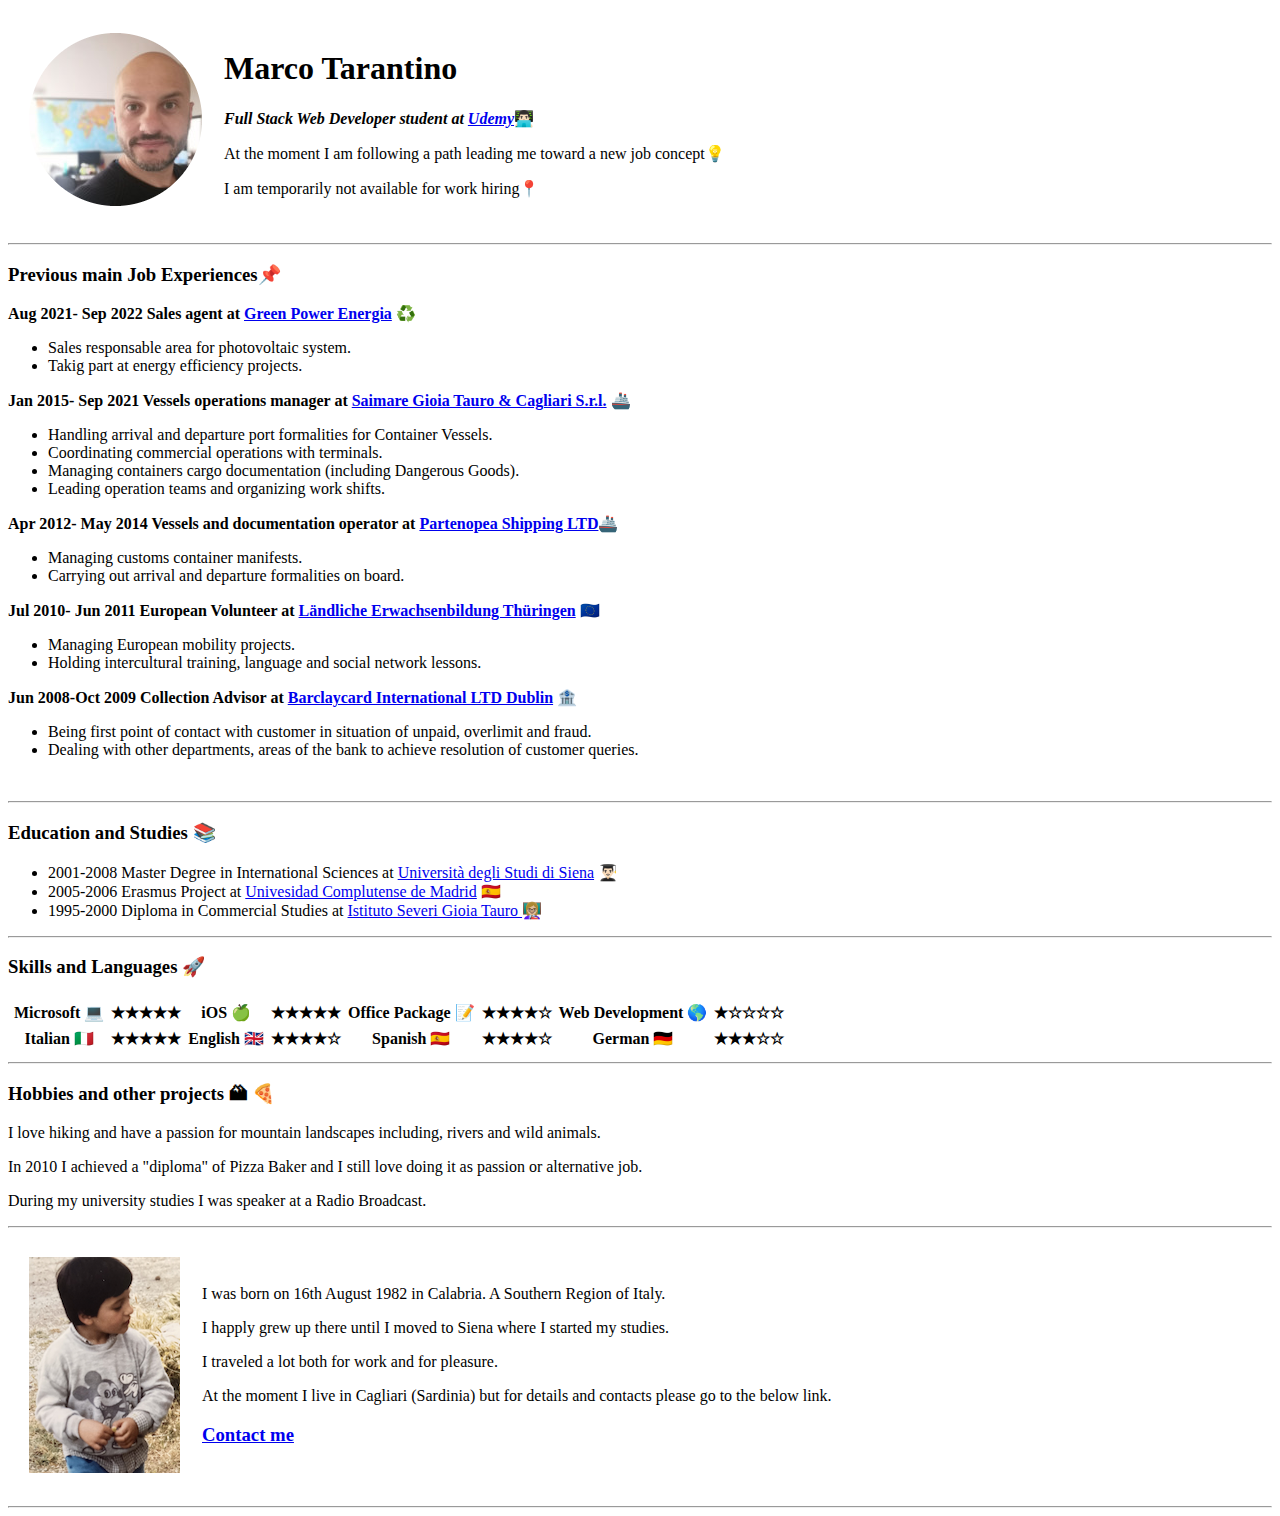
==== index.html @ ae59bee3 "Add files via upload" ====
<!DOCTYPE html>
<html lang="en" dir="ltr">

<head>

  <title>Marco Tarantino online CV EN</title>
</head>

<body>


  <table cellSpacing="20">
    <tr>
      <td><img src="marco-modified.png" alt="marco tarantino web developer student"></td>

      <td>
        <h1>Marco Tarantino</h1>
        <p><em><strong>Full Stack Web Developer student at <a href="www.udemy.com">Udemy</a></strong></em>👨🏻‍💻</p>
        <p>At the moment I am following a path leading me toward a new job concept💡</p>
        <p>I am temporarily not available for work hiring📍</p>
      </td>
    </tr>

  </table>
  <hr>
  <h3>Previous main Job Experiences📌</h3>
  <p><strong>Aug 2021- Sep 2022 Sales agent at <a href="https://www.greenpowerenergia.it/">Green Power Energia</a></strong> ♻️</p>
<ul>
  <li>Sales responsable area for photovoltaic system.</li>
  <li>Takig part at energy efficiency projects.</li>
</ul>
<p><strong>Jan 2015- Sep 2021 Vessels operations manager at <a href="https://www.saimare.com/societa/">Saimare Gioia Tauro & Cagliari S.r.l.</a> </strong>🚢</p>
<ul>
  <li>Handling arrival and departure port formalities for Container Vessels.</li>
  <li>Coordinating commercial operations with terminals.</li>
  <li>Managing containers cargo documentation (including Dangerous Goods).</li>
  <li>Leading operation teams and organizing work shifts.</li>
</ul>
<p><strong>Apr 2012- May 2014 Vessels and documentation operator at <a href="https://pslgroup.it/p/contatti.htm">Partenopea Shipping LTD</a></strong>🚢</p>
<ul>
  <li>Managing customs container manifests.</li>
  <li>Carrying out arrival and departure formalities on board.</li>
</ul>
<p><strong>Jul 2010- Jun 2011 European Volunteer at <a href="https://leb-th.de/">Ländliche Erwachsenbildung Thüringen</a></strong> 🇪🇺</p>
<ul>
  <li>Managing European mobility projects.</li>
  <li>Holding intercultural training, language and social network lessons.</li>
</ul>
<p><strong>Jun 2008-Oct 2009 Collection Advisor at <a href="https://international.barclays.com/">Barclaycard International LTD Dublin</a> 🏦</strong></p>
<ul>
  <li>Being first point of contact with customer in situation of unpaid, overlimit and fraud.</li>
  <li>Dealing with other departments, areas of the bank to achieve resolution of customer queries.</li>
</ul>
<br>
<hr>
<h3>Education and Studies 📚</h3>
<ul>
  <li>2001-2008 Master Degree in International Sciences at <a href="https://www.unisi.it/">Università degli Studi di Siena</a> 👨🏻‍🎓</li>
  <li>2005-2006 Erasmus Project at <a href="https://www.ucm.es/">Univesidad Complutense de Madrid</a> 🇪🇸</li>
  <li>1995-2000 Diploma in Commercial Studies at <a href="https://www.iisseveri.eu/">Istituto Severi Gioia Tauro </a> 👩🏼‍🏫</li>

</ul>
<hr>
<h3>Skills and Languages 🚀</h3>
<table cellSpacing ="5">
  <tr>
    <th>Microsoft 💻</th>
    <th>★★★★★</th>
    <th>iOS 🍏</th>
    <th>★★★★★</th>
    <th>Office Package 📝</th>
    <th>★★★★☆</th>
    <th>Web Development 🌎</th>
    <th>★☆☆☆☆</th>
  </tr>
  <tr>
    <th>Italian 🇮🇹</th>
    <th>★★★★★</th>
    <th>English 🇬🇧</th>
    <th>★★★★☆</th>
    <th>Spanish 🇪🇸</th>
    <th>★★★★☆</th>
    <th>German 🇩🇪</th>
    <th>★★★☆☆</th>
  </tr>
</table>
<hr>
<h3>Hobbies and other projects 🏔 🍕</h3>
<p>I love hiking and have a passion for mountain landscapes including, rivers and wild animals.</p>
<p>In 2010 I achieved a "diploma" of Pizza Baker and I still love doing it as passion or alternative job.</p>
<p>During my university studies I was speaker at a Radio Broadcast.</p>
<hr>
<table cellSpacing="20">
  <tr>
  <td><img src="bimbo.png" alt="bimbo"></td>
  <td>
    <p>I was born on 16th August 1982 in Calabria. A Southern Region of Italy.</p>
    <p>I happly grew up there until I moved to Siena where I started my studies.</p>
    <p>I traveled a lot both for work and for pleasure.</p>
    <p>At the moment I live in Cagliari (Sardinia) but for details and contacts please go to the below link.</p>
    <h3><a href="contact me.html">Contact me</a></h3>


  </td>
  </tr>

</table>
<hr>
</body>
</html>
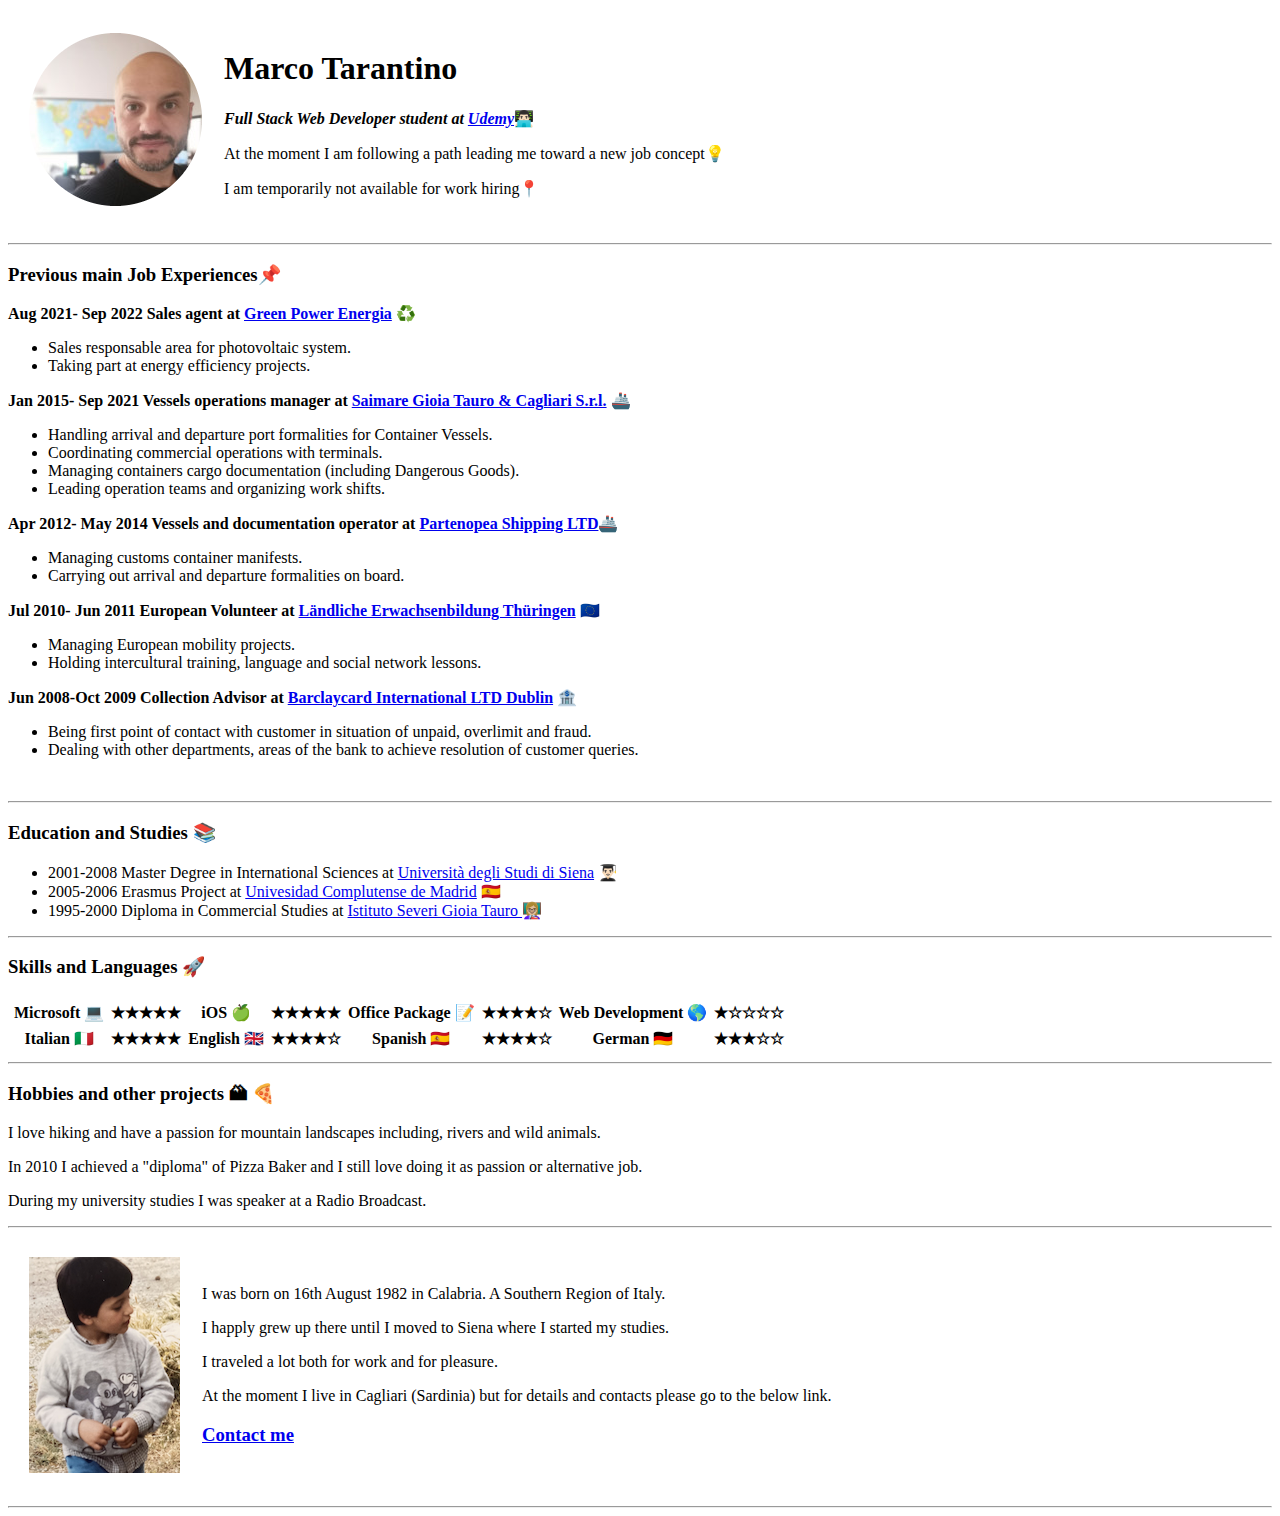
==== commit c6dc04bb: "Update index.html" ====
--- a/index.html
+++ b/index.html
@@ -27,7 +27,7 @@
   <p><strong>Aug 2021- Sep 2022 Sales agent at <a href="https://www.greenpowerenergia.it/">Green Power Energia</a></strong> ♻️</p>
 <ul>
   <li>Sales responsable area for photovoltaic system.</li>
-  <li>Takig part at energy efficiency projects.</li>
+  <li>Taking part at energy efficiency projects.</li>
 </ul>
 <p><strong>Jan 2015- Sep 2021 Vessels operations manager at <a href="https://www.saimare.com/societa/">Saimare Gioia Tauro & Cagliari S.r.l.</a> </strong>🚢</p>
 <ul>
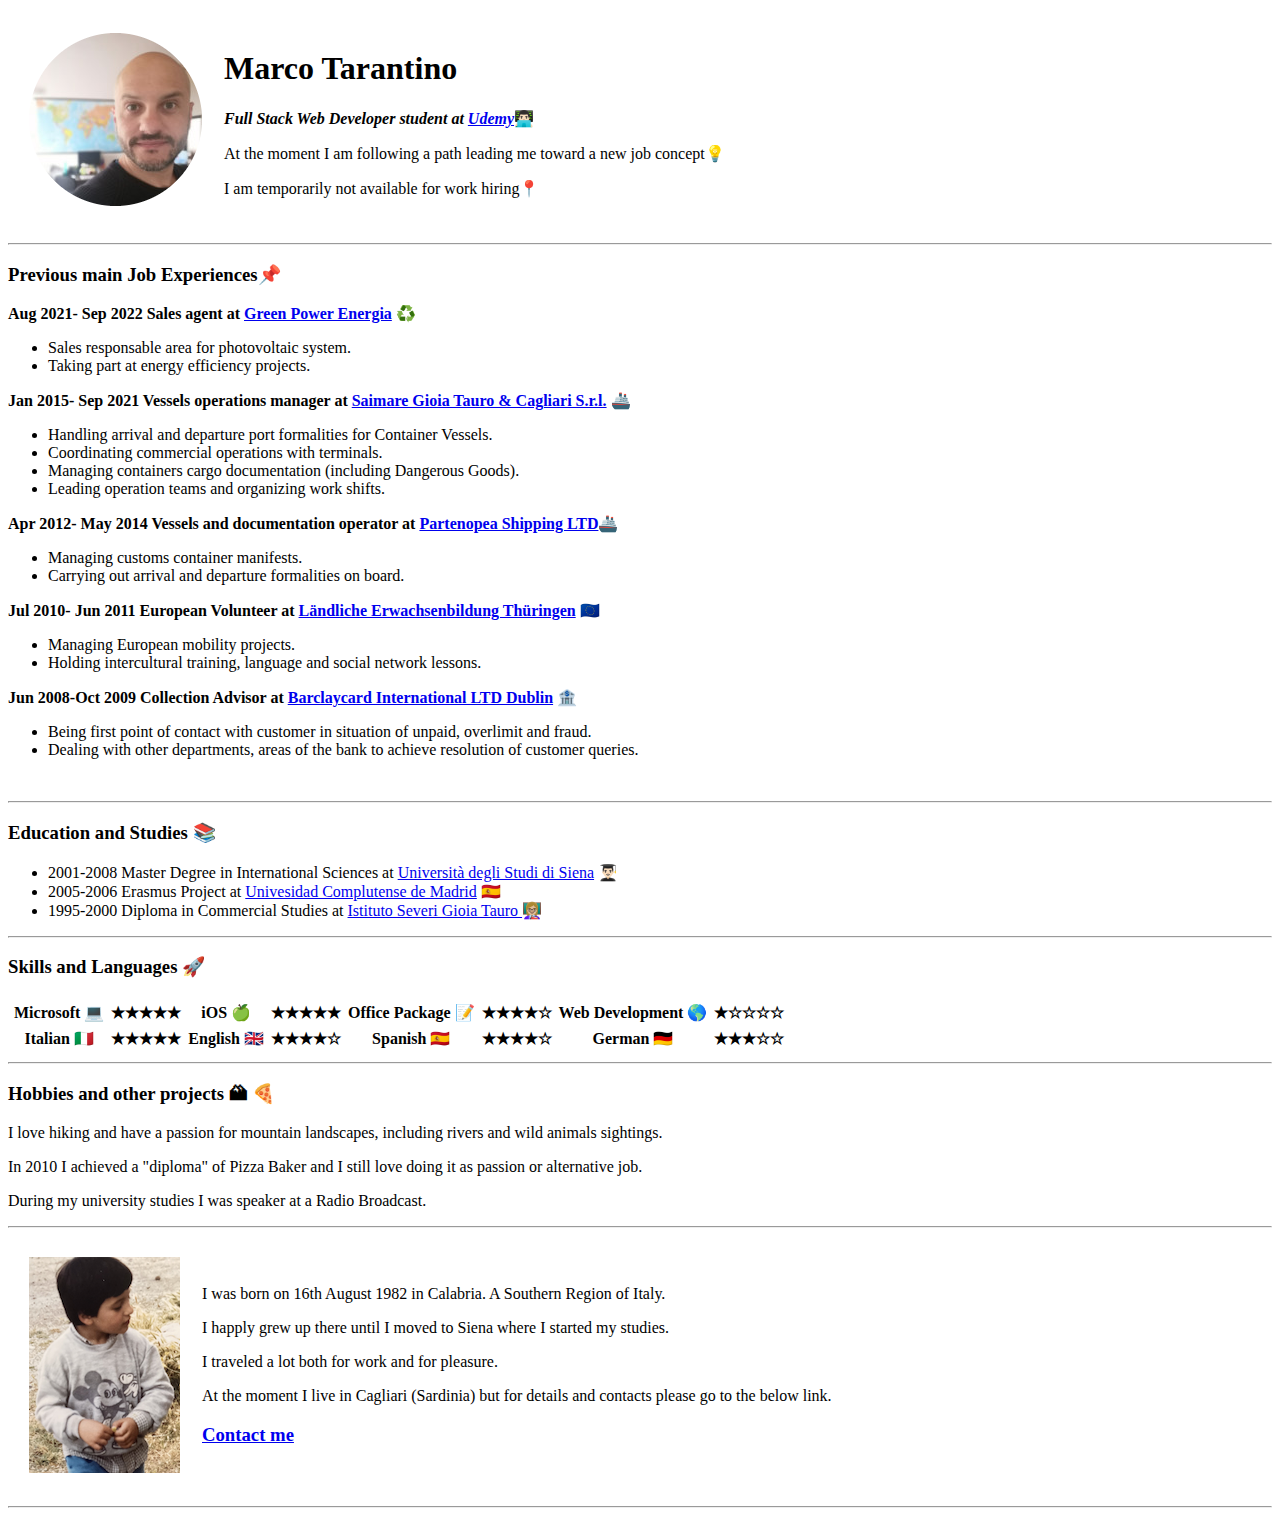
==== commit 11a4c78d: "Update index.html" ====
--- a/index.html
+++ b/index.html
@@ -86,7 +86,7 @@
 </table>
 <hr>
 <h3>Hobbies and other projects 🏔 🍕</h3>
-<p>I love hiking and have a passion for mountain landscapes including, rivers and wild animals.</p>
+<p>I love hiking and have a passion for mountain landscapes, including rivers and wild animals sightings.</p>
 <p>In 2010 I achieved a "diploma" of Pizza Baker and I still love doing it as passion or alternative job.</p>
 <p>During my university studies I was speaker at a Radio Broadcast.</p>
 <hr>
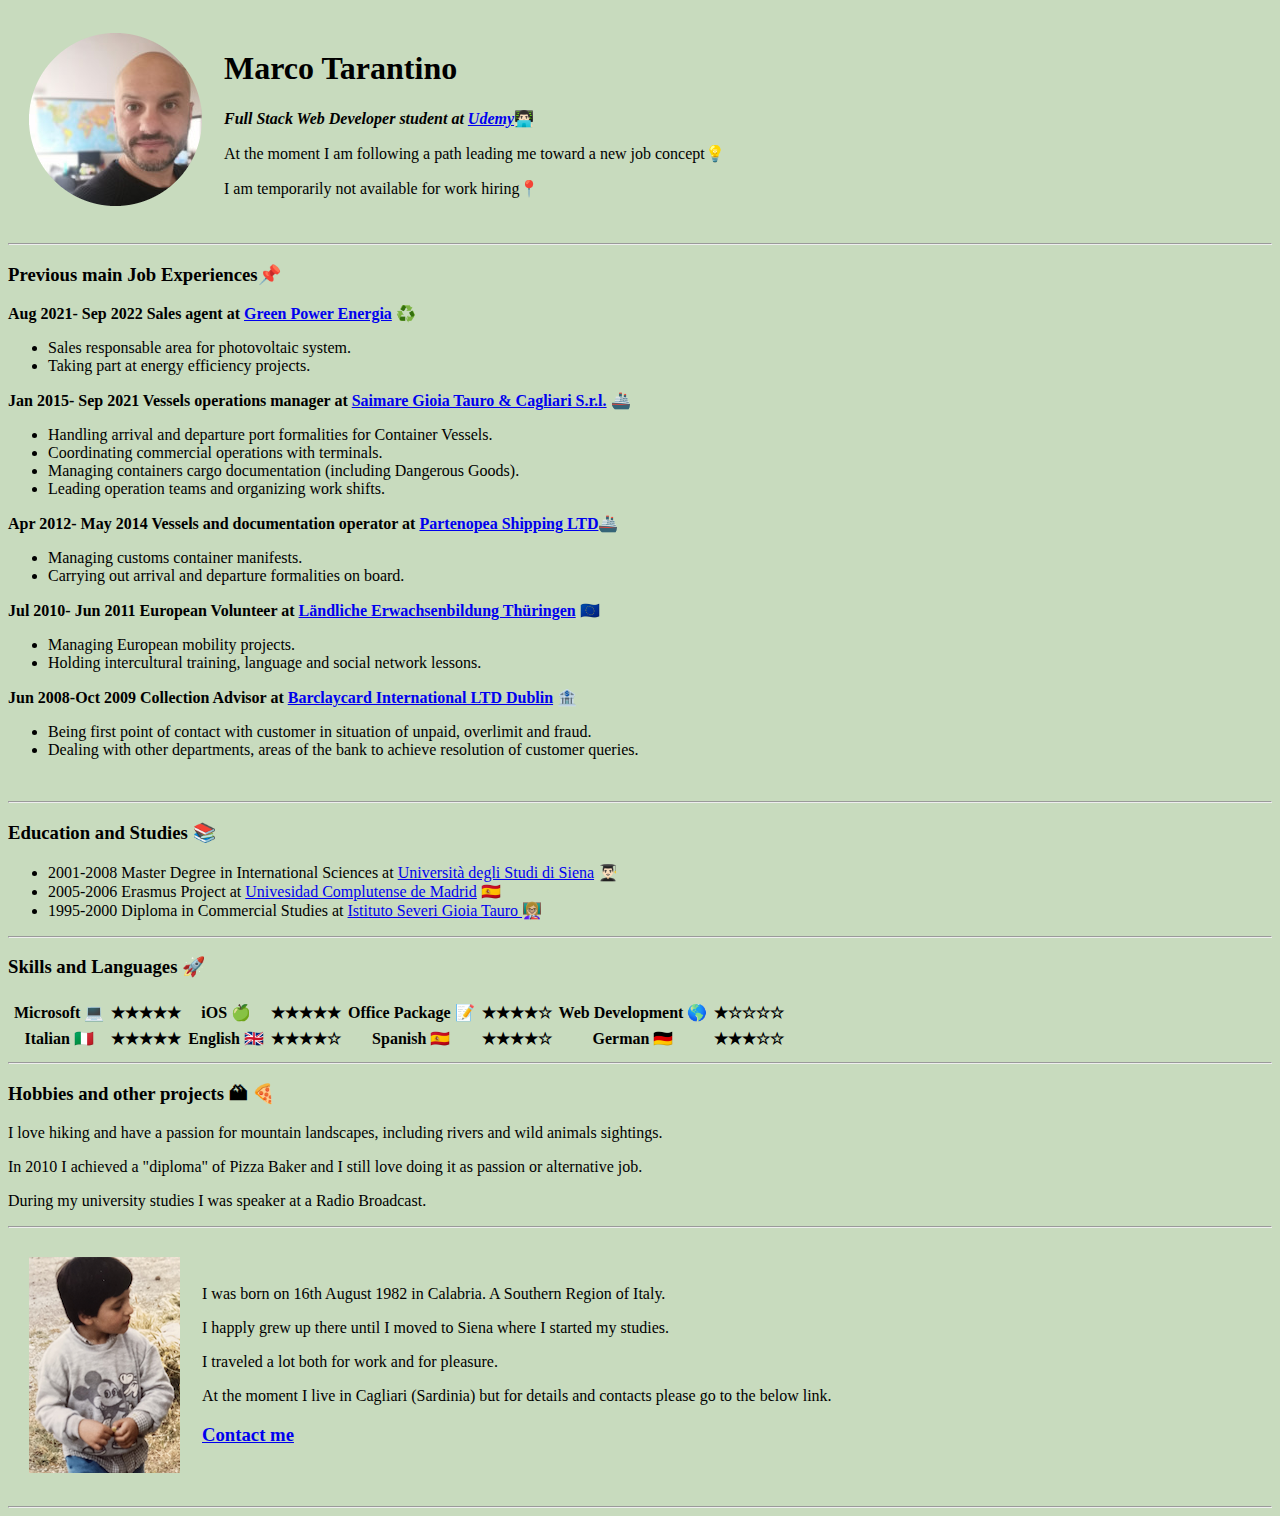
==== commit 287f49bc: "Update index.html" ====
--- a/index.html
+++ b/index.html
@@ -6,7 +6,7 @@
   <title>Marco Tarantino online CV EN</title>
 </head>
 
-<body>
+<body style="background-color: #C8DBBE";>
 
 
   <table cellSpacing="20">
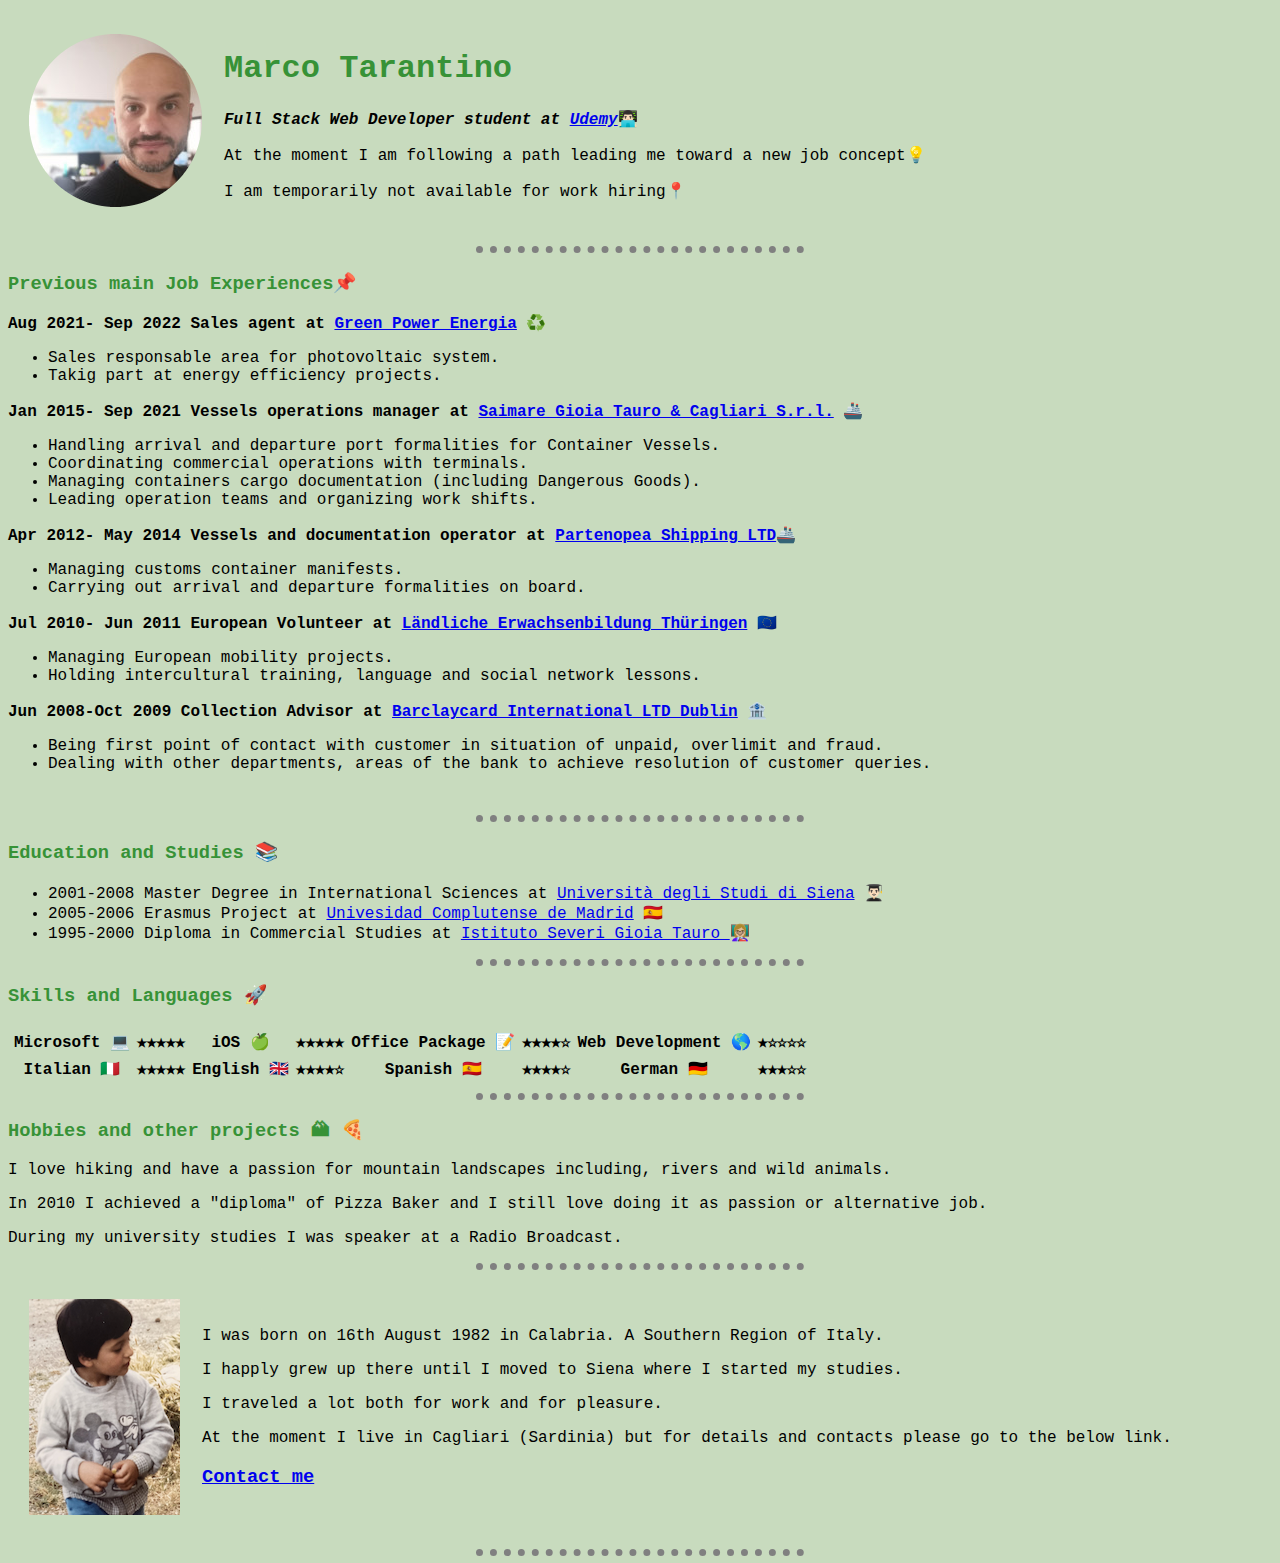
==== commit 8cd01983: "Add files via upload" ====
--- a/index.html
+++ b/index.html
@@ -2,11 +2,13 @@
 <html lang="en" dir="ltr">
 
 <head>
+<title>👽 Marco Tarantino online CV EN</title>
 
-  <title>Marco Tarantino online CV EN</title>
+<link rel="stylesheet" href="css/styles.css">
+
 </head>
 
-<body style="background-color: #C8DBBE";>
+<body>
 
 
   <table cellSpacing="20">
@@ -27,7 +29,7 @@
   <p><strong>Aug 2021- Sep 2022 Sales agent at <a href="https://www.greenpowerenergia.it/">Green Power Energia</a></strong> ♻️</p>
 <ul>
   <li>Sales responsable area for photovoltaic system.</li>
-  <li>Taking part at energy efficiency projects.</li>
+  <li>Takig part at energy efficiency projects.</li>
 </ul>
 <p><strong>Jan 2015- Sep 2021 Vessels operations manager at <a href="https://www.saimare.com/societa/">Saimare Gioia Tauro & Cagliari S.r.l.</a> </strong>🚢</p>
 <ul>
@@ -86,9 +88,9 @@
 </table>
 <hr>
 <h3>Hobbies and other projects 🏔 🍕</h3>
-<p>I love hiking and have a passion for mountain landscapes, including rivers and wild animals sightings.</p>
-<p>In 2010 I achieved a "diploma" of Pizza Baker and I still love doing it as passion or alternative job.</p>
-<p>During my university studies I was speaker at a Radio Broadcast.</p>
+<p class="p1">I love hiking and have a passion for mountain landscapes including, rivers and wild animals.</p>
+<p class="p2">In 2010 I achieved a "diploma" of Pizza Baker and I still love doing it as passion or alternative job.</p>
+<p class="p3">During my university studies I was speaker at a Radio Broadcast.</p>
 <hr>
 <table cellSpacing="20">
   <tr>
--- a/css/styles.css
+++ b/css/styles.css
@@ -0,0 +1,18 @@
+body {
+  background-color: #C8DBBE;
+  font-family: monospace;
+  font-size: 16px;
+}
+
+
+hr {
+  border-top: 7px dotted grey;
+  border-left-style: none;
+  border-right-style: none;
+  border-bottom: none;
+  width: 26%;
+}
+
+h1, h3 {
+  color: #379237;
+}
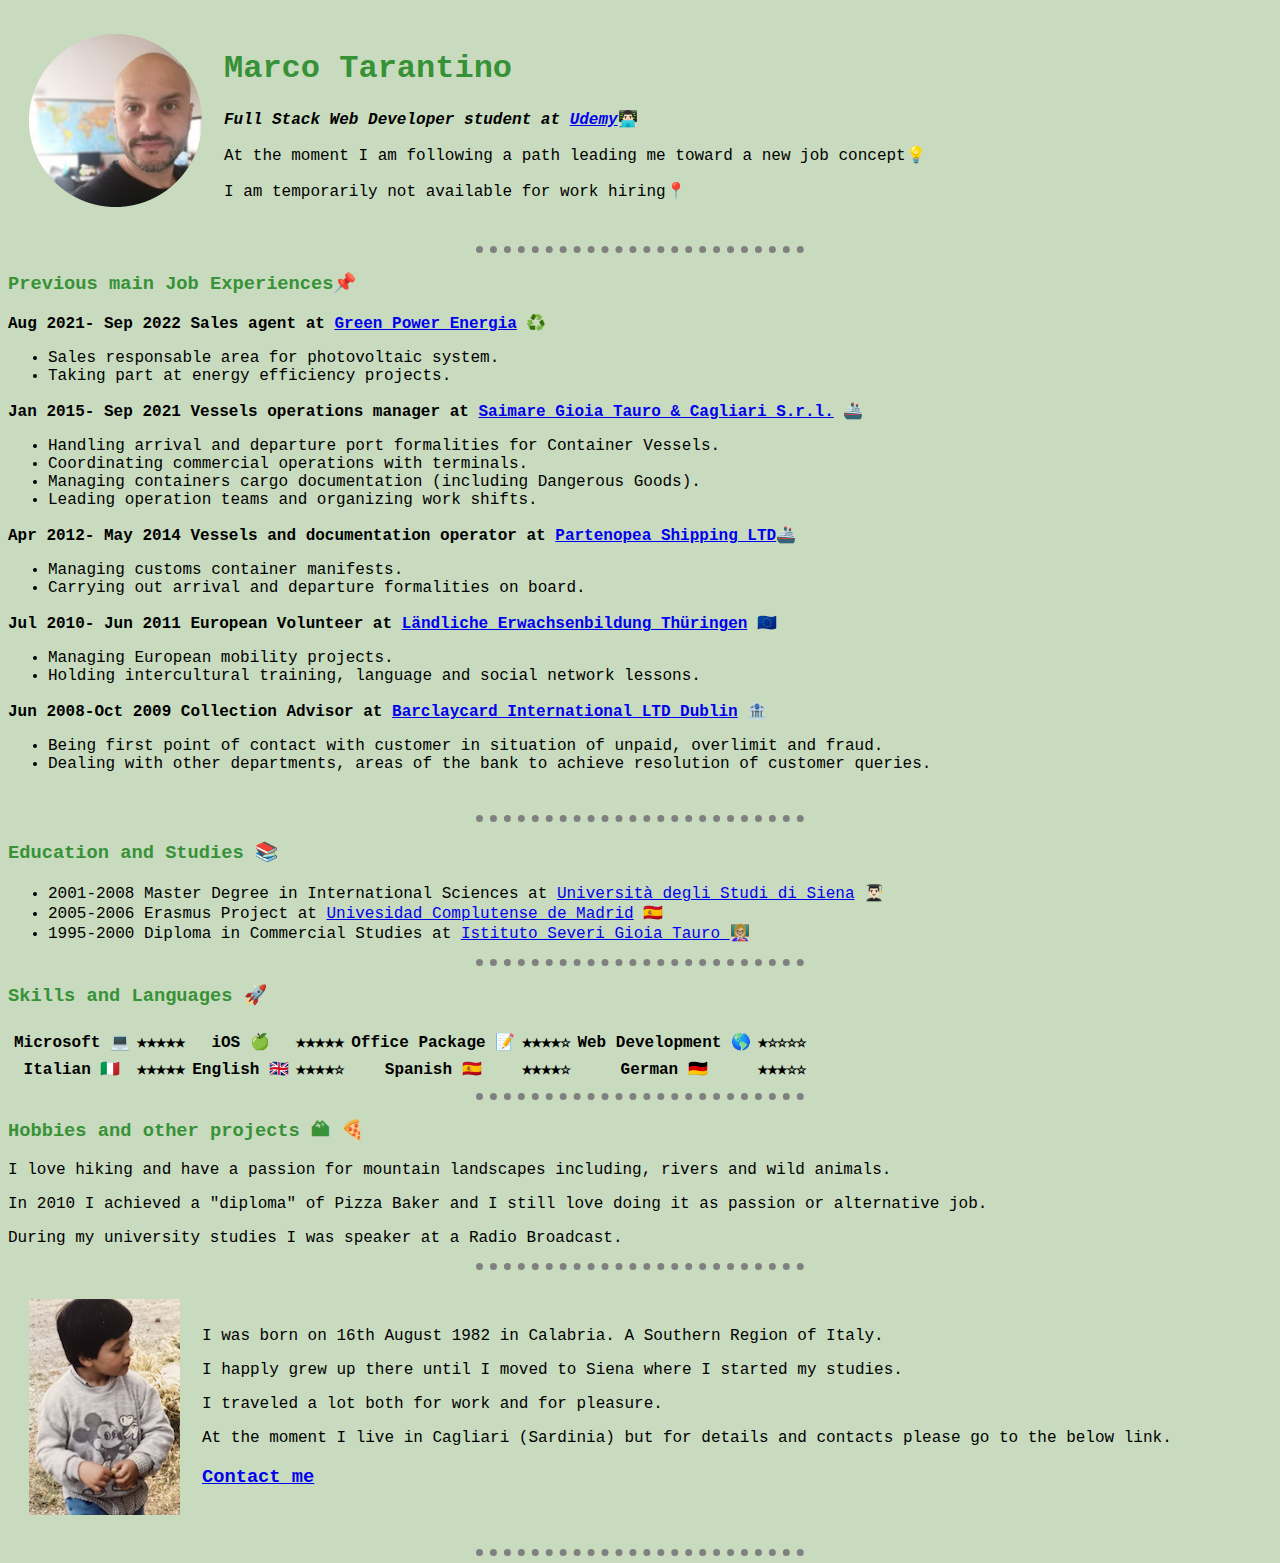
==== commit b1cb8ff0: "Update index.html" ====
--- a/index.html
+++ b/index.html
@@ -29,7 +29,7 @@
   <p><strong>Aug 2021- Sep 2022 Sales agent at <a href="https://www.greenpowerenergia.it/">Green Power Energia</a></strong> ♻️</p>
 <ul>
   <li>Sales responsable area for photovoltaic system.</li>
-  <li>Takig part at energy efficiency projects.</li>
+  <li>Taking part at energy efficiency projects.</li>
 </ul>
 <p><strong>Jan 2015- Sep 2021 Vessels operations manager at <a href="https://www.saimare.com/societa/">Saimare Gioia Tauro & Cagliari S.r.l.</a> </strong>🚢</p>
 <ul>
